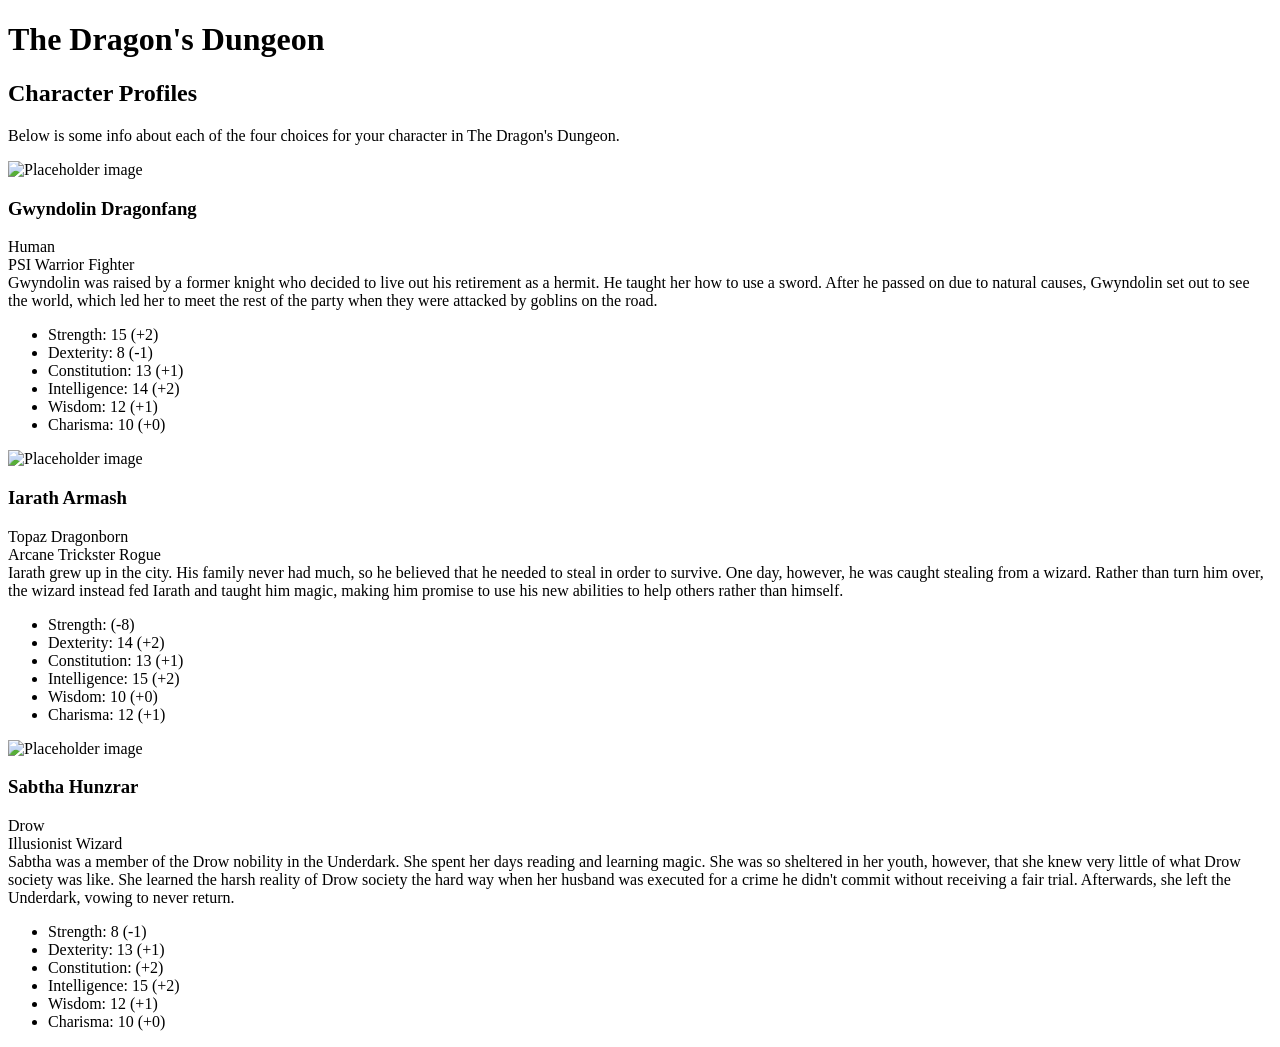
==== Hitto209-and-GameDevHunterG's-Adventure/html/characters.html @ 3d5f4a76 "added Sabtha Hunzrar to the character page" ====
<!DOCTYPE html>
<html lang="en">
<head>
    <meta charset="UTF-8">
    <meta name="viewport" content="width=device-width, initial-scale=1.0">
    <title>The Dragon's Dungeon - Character Profiles</title>
</head>
<body>
    <header>
        <h1>The Dragon's Dungeon</h1>
    </header>
    <main>
        <h2>Character Profiles</h2>
        <p>Below is some info about each of the four choices for your character in The Dragon's Dungeon.</p>
        <div id="flex-container">
            <section class="card">
                <div class="card-photo"><img src="https://picsum.photos/200/200" alt="Placeholder image"></div>
                <div class="name"><h3>Gwyndolin Dragonfang</h3></div>
                <div class="species">Human</div>
                <div class="class">PSI Warrior Fighter</div>
                <div class="bio">Gwyndolin was raised by a former knight who decided to live out his retirement as a hermit. He taught her how to use a sword. After he passed on due to natural causes, Gwyndolin set out to see the world, which led her to meet the rest of the party when they were attacked by goblins on the road.</div>
                <div class="stats">
                    <ul>
                        <li>Strength: 15 (+2)</li>
                        <li>Dexterity: 8 (-1)</li>
                        <li>Constitution: 13 (+1)</li>
                        <li>Intelligence: 14 (+2)</li>
                        <li>Wisdom: 12 (+1)</li>
                        <li>Charisma: 10 (+0)</li>
                    </ul>
                </div>
            </section>
            <section class="card">
                <div class="card-photo"><img src="https://picsum.photos/200/200" alt="Placeholder image"></div>
                <div class="name"><h3>Iarath Armash</h3></div>
                <div class="species">Topaz Dragonborn</div>
                <div class="class">Arcane Trickster Rogue</div>
                <div class="bio">Iarath grew up in the city. His family never had much, so he believed that he needed to steal in order to survive. One day, however, he was caught stealing from a wizard. Rather than turn him over, the wizard instead fed Iarath and taught him magic, making him promise to use his new abilities to help others rather than himself.</div>
                <div class="stats">
                    <ul>
                        <li>Strength: (-8)</li>
                        <li>Dexterity: 14 (+2)</li>
                        <li>Constitution: 13 (+1)</li>
                        <li>Intelligence: 15 (+2)</li>
                        <li>Wisdom: 10 (+0)</li>
                        <li>Charisma: 12 (+1)</li>
                    </ul>
                </div>
            </section>
            <section class="card">
                <div class="card-photo"><img src="https://picsum.photos/200/200" alt="Placeholder image"></div>
                <div class="name"><h3>Sabtha Hunzrar</h3></div>
                <div class="species">Drow</div>
                <div class="class">Illusionist Wizard</div>
                <div class="bio">Sabtha was a member of the Drow nobility in the Underdark. She spent her days reading and learning magic. She was so sheltered in her youth, however, that she knew very little of what Drow society was like. She learned the harsh reality of Drow society the hard way when her husband was executed for a crime he didn't commit without receiving a fair trial. Afterwards, she left the Underdark, vowing to never return.</div>
                <div class="stats">
                    <ul>
                        <li>Strength: 8 (-1)</li>
                        <li>Dexterity: 13 (+1)</li>
                        <li>Constitution: (+2)</li>
                        <li>Intelligence: 15 (+2)</li>
                        <li>Wisdom: 12 (+1)</li>
                        <li>Charisma: 10 (+0)</li>
                    </ul>
                </div>
            </section>
            <section class="card">
                <div class="card-photo"></div>
                <div class="name"></div>
                <div class="species"></div>
                <div class="class"></div>
                <div class="bio"></div>
                <div class="stats"></div>
            </section>
        </div>
    </main>
</body>
</html>
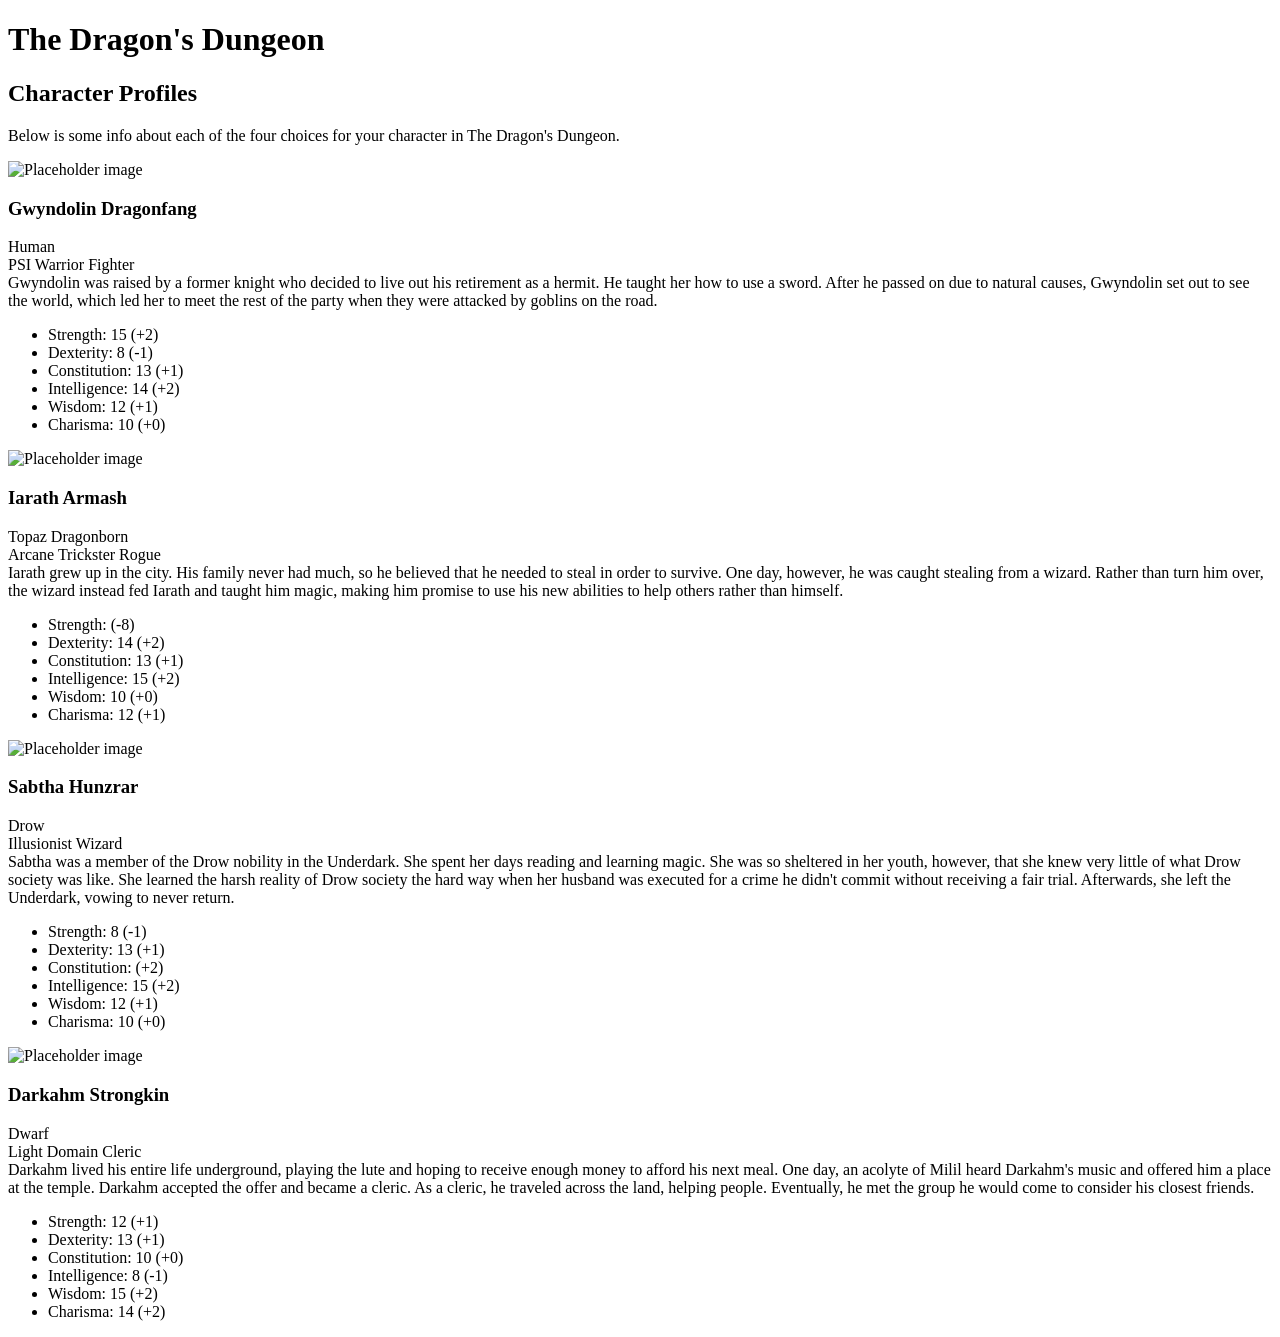
==== commit 5889d72d: "added Darkahm Strongkin to the character page" ====
--- a/Hitto209-and-GameDevHunterG's-Adventure/html/characters.html
+++ b/Hitto209-and-GameDevHunterG's-Adventure/html/characters.html
@@ -65,12 +65,21 @@
                 </div>
             </section>
             <section class="card">
-                <div class="card-photo"></div>
-                <div class="name"></div>
-                <div class="species"></div>
-                <div class="class"></div>
-                <div class="bio"></div>
-                <div class="stats"></div>
+                <div class="card-photo"><img src="https://picsum.photos/200/200" alt="Placeholder image"></div>
+                <div class="name"><h3>Darkahm Strongkin</h3></div>
+                <div class="species">Dwarf</div>
+                <div class="class">Light Domain Cleric</div>
+                <div class="bio">Darkahm lived his entire life underground, playing the lute and hoping to receive enough money to afford his next meal. One day, an acolyte of Milil heard Darkahm's music and offered him a place at the temple. Darkahm accepted the offer and became a cleric. As a cleric, he traveled across the land, helping people. Eventually, he met the group he would come to consider his closest friends.</div>
+                <div class="stats">
+                    <ul>
+                        <li>Strength: 12 (+1)</li>
+                        <li>Dexterity: 13 (+1)</li>
+                        <li>Constitution: 10 (+0)</li>
+                        <li>Intelligence: 8 (-1)</li>
+                        <li>Wisdom: 15 (+2)</li>
+                        <li>Charisma: 14 (+2)</li>
+                    </ul>
+                </div>
             </section>
         </div>
     </main>
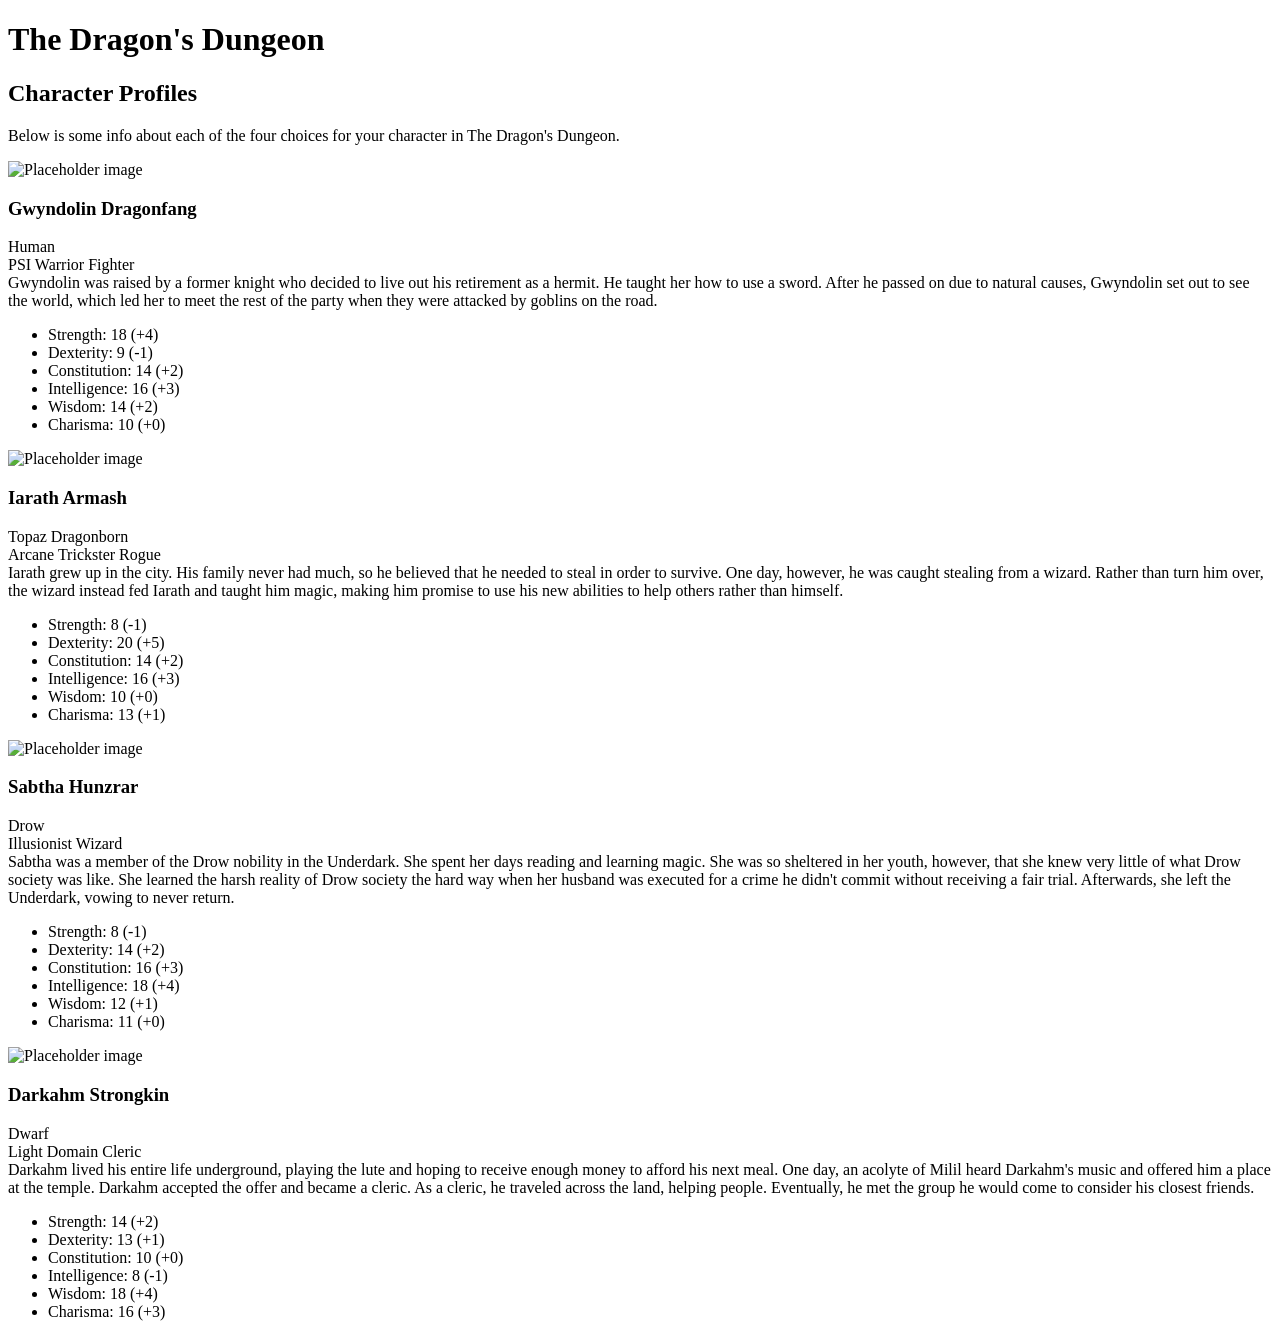
==== commit 6c475f6f: "changed stats to reflect level 10" ====
--- a/Hitto209-and-GameDevHunterG's-Adventure/html/characters.html
+++ b/Hitto209-and-GameDevHunterG's-Adventure/html/characters.html
@@ -21,11 +21,11 @@
                 <div class="bio">Gwyndolin was raised by a former knight who decided to live out his retirement as a hermit. He taught her how to use a sword. After he passed on due to natural causes, Gwyndolin set out to see the world, which led her to meet the rest of the party when they were attacked by goblins on the road.</div>
                 <div class="stats">
                     <ul>
-                        <li>Strength: 15 (+2)</li>
-                        <li>Dexterity: 8 (-1)</li>
-                        <li>Constitution: 13 (+1)</li>
-                        <li>Intelligence: 14 (+2)</li>
-                        <li>Wisdom: 12 (+1)</li>
+                        <li>Strength: 18 (+4)</li>
+                        <li>Dexterity: 9 (-1)</li>
+                        <li>Constitution: 14 (+2)</li>
+                        <li>Intelligence: 16 (+3)</li>
+                        <li>Wisdom: 14 (+2)</li>
                         <li>Charisma: 10 (+0)</li>
                     </ul>
                 </div>
@@ -38,12 +38,12 @@
                 <div class="bio">Iarath grew up in the city. His family never had much, so he believed that he needed to steal in order to survive. One day, however, he was caught stealing from a wizard. Rather than turn him over, the wizard instead fed Iarath and taught him magic, making him promise to use his new abilities to help others rather than himself.</div>
                 <div class="stats">
                     <ul>
-                        <li>Strength: (-8)</li>
-                        <li>Dexterity: 14 (+2)</li>
-                        <li>Constitution: 13 (+1)</li>
-                        <li>Intelligence: 15 (+2)</li>
+                        <li>Strength: 8 (-1)</li>
+                        <li>Dexterity: 20 (+5)</li>
+                        <li>Constitution: 14 (+2)</li>
+                        <li>Intelligence: 16 (+3)</li>
                         <li>Wisdom: 10 (+0)</li>
-                        <li>Charisma: 12 (+1)</li>
+                        <li>Charisma: 13 (+1)</li>
                     </ul>
                 </div>
             </section>
@@ -56,11 +56,11 @@
                 <div class="stats">
                     <ul>
                         <li>Strength: 8 (-1)</li>
-                        <li>Dexterity: 13 (+1)</li>
-                        <li>Constitution: (+2)</li>
-                        <li>Intelligence: 15 (+2)</li>
+                        <li>Dexterity: 14 (+2)</li>
+                        <li>Constitution: 16 (+3)</li>
+                        <li>Intelligence: 18 (+4)</li>
                         <li>Wisdom: 12 (+1)</li>
-                        <li>Charisma: 10 (+0)</li>
+                        <li>Charisma: 11 (+0)</li>
                     </ul>
                 </div>
             </section>
@@ -72,12 +72,12 @@
                 <div class="bio">Darkahm lived his entire life underground, playing the lute and hoping to receive enough money to afford his next meal. One day, an acolyte of Milil heard Darkahm's music and offered him a place at the temple. Darkahm accepted the offer and became a cleric. As a cleric, he traveled across the land, helping people. Eventually, he met the group he would come to consider his closest friends.</div>
                 <div class="stats">
                     <ul>
-                        <li>Strength: 12 (+1)</li>
+                        <li>Strength: 14 (+2)</li>
                         <li>Dexterity: 13 (+1)</li>
                         <li>Constitution: 10 (+0)</li>
                         <li>Intelligence: 8 (-1)</li>
-                        <li>Wisdom: 15 (+2)</li>
-                        <li>Charisma: 14 (+2)</li>
+                        <li>Wisdom: 18 (+4)</li>
+                        <li>Charisma: 16 (+3)</li>
                     </ul>
                 </div>
             </section>
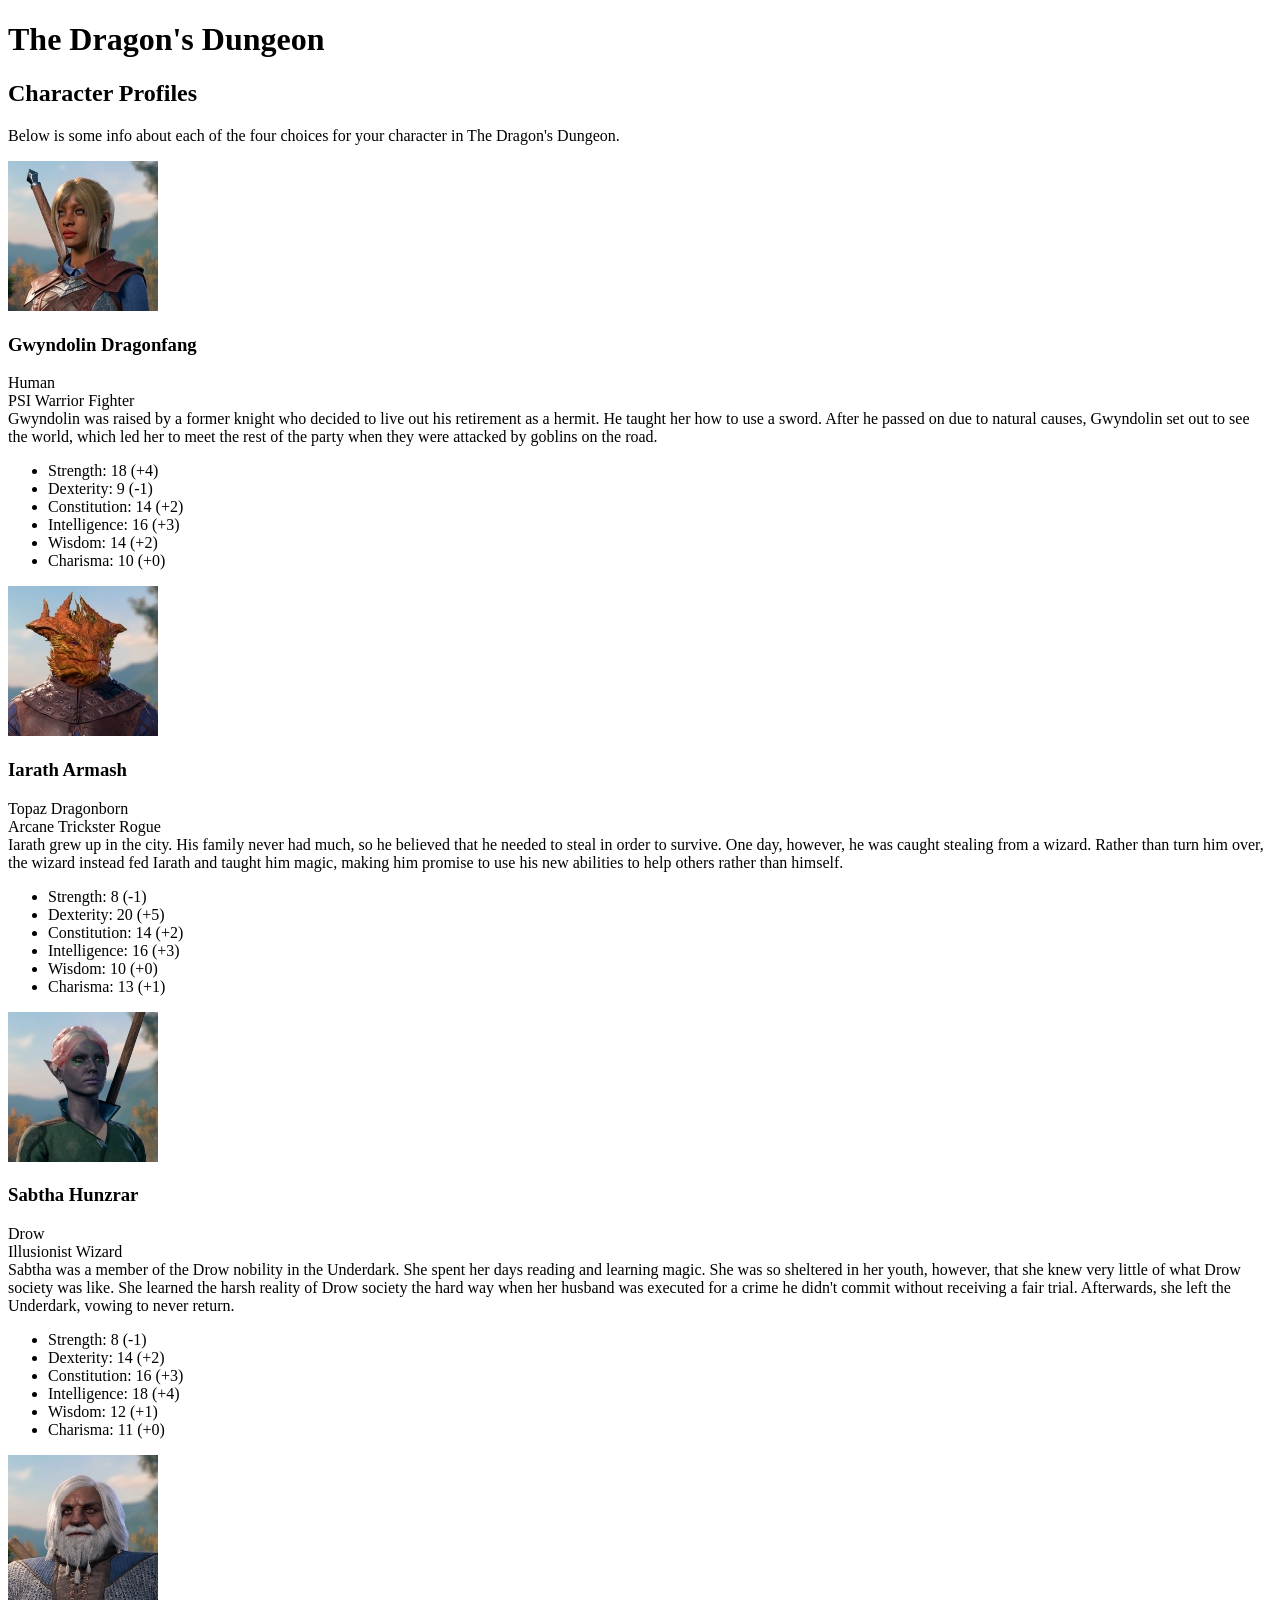
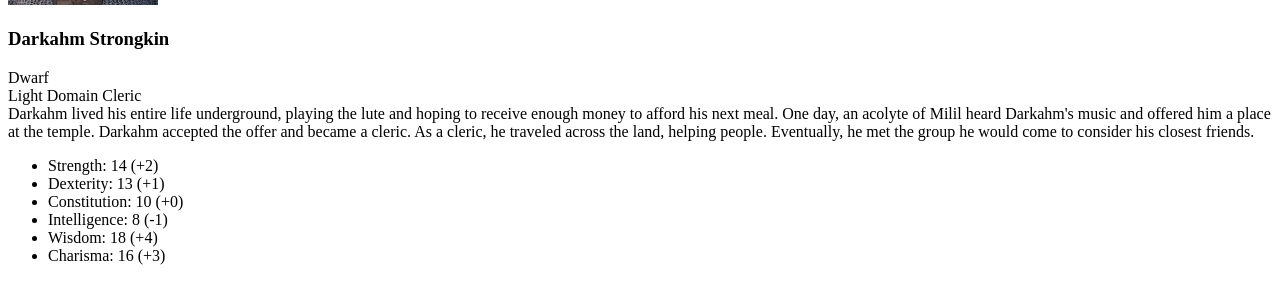
==== commit 8c5b0821: "added character photos" ====
--- a/Hitto209-and-GameDevHunterG's-Adventure/html/characters.html
+++ b/Hitto209-and-GameDevHunterG's-Adventure/html/characters.html
@@ -14,7 +14,7 @@
         <p>Below is some info about each of the four choices for your character in The Dragon's Dungeon.</p>
         <div id="flex-container">
             <section class="card">
-                <div class="card-photo"><img src="https://picsum.photos/200/200" alt="Placeholder image"></div>
+                <div class="card-photo"><img src="img/gwyndolin-dragonfang.jpg" alt="Gwyndolin Dragonfang" width="150" height="150"></div>
                 <div class="name"><h3>Gwyndolin Dragonfang</h3></div>
                 <div class="species">Human</div>
                 <div class="class">PSI Warrior Fighter</div>
@@ -31,7 +31,7 @@
                 </div>
             </section>
             <section class="card">
-                <div class="card-photo"><img src="https://picsum.photos/200/200" alt="Placeholder image"></div>
+                <div class="card-photo"><img src="img/iarath-armash.jpg" alt="Iarath Armash" width="150" height="150"></div>
                 <div class="name"><h3>Iarath Armash</h3></div>
                 <div class="species">Topaz Dragonborn</div>
                 <div class="class">Arcane Trickster Rogue</div>
@@ -48,7 +48,7 @@
                 </div>
             </section>
             <section class="card">
-                <div class="card-photo"><img src="https://picsum.photos/200/200" alt="Placeholder image"></div>
+                <div class="card-photo"><img src="img/sabtha-hunzrar.jpg" alt="Sabtha Hunzrar" width="150" height="150"></div>
                 <div class="name"><h3>Sabtha Hunzrar</h3></div>
                 <div class="species">Drow</div>
                 <div class="class">Illusionist Wizard</div>
@@ -65,7 +65,7 @@
                 </div>
             </section>
             <section class="card">
-                <div class="card-photo"><img src="https://picsum.photos/200/200" alt="Placeholder image"></div>
+                <div class="card-photo"><img src="img/darkahm-strongkin.jpg" alt="Darkahm Strongkin" width="150" height="150"></div>
                 <div class="name"><h3>Darkahm Strongkin</h3></div>
                 <div class="species">Dwarf</div>
                 <div class="class">Light Domain Cleric</div>
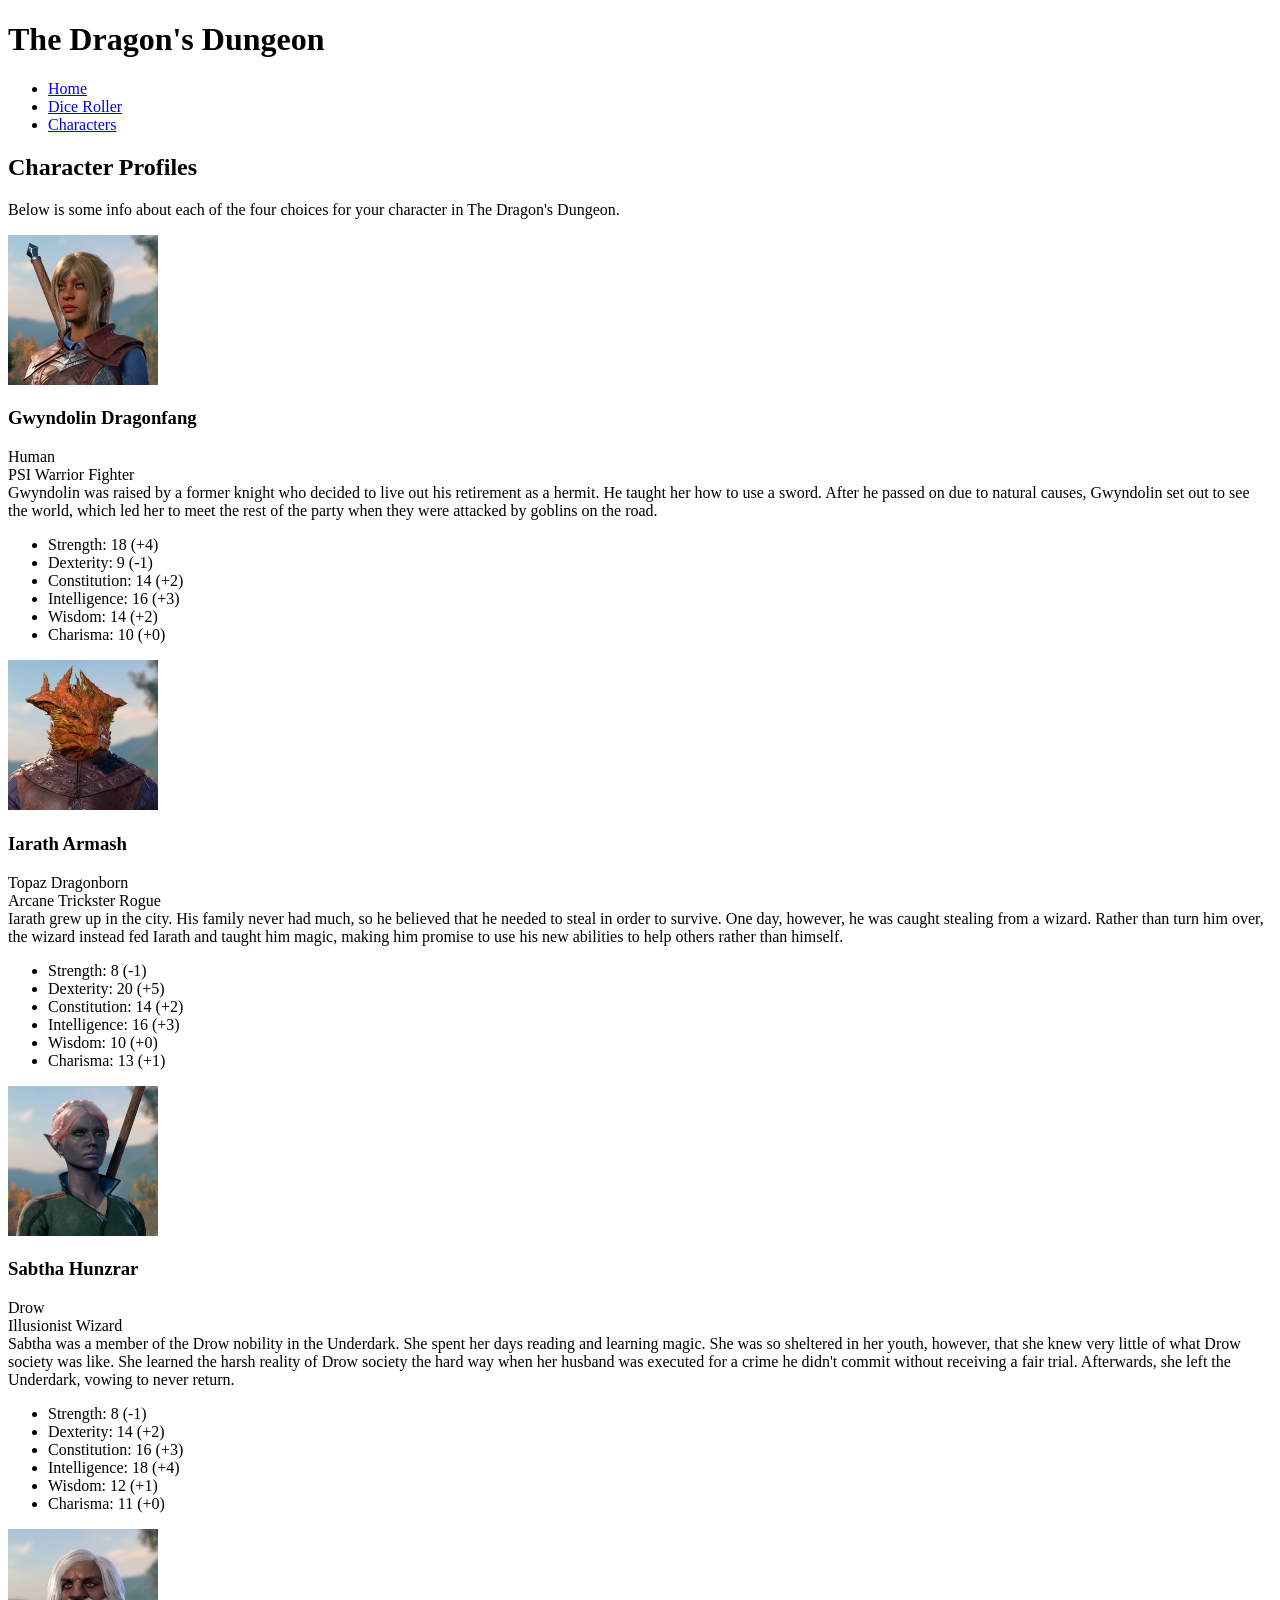
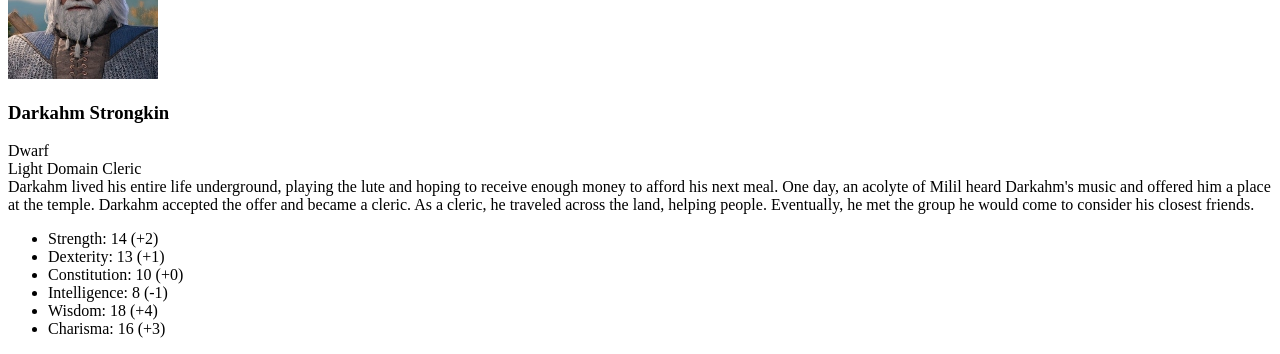
==== commit c8e0945d: "added the navigation bar to all pages" ====
--- a/Hitto209-and-GameDevHunterG's-Adventure/html/characters.html
+++ b/Hitto209-and-GameDevHunterG's-Adventure/html/characters.html
@@ -8,6 +8,13 @@
 <body>
     <header>
         <h1>The Dragon's Dungeon</h1>
+        <nav>
+            <ul>
+                <li><a href="index.html">Home</a></li>
+                <li><a href="dice.html">Dice Roller</a></li>
+                <li><a href="characters.html">Characters</a></li>
+            </ul>
+        </nav>
     </header>
     <main>
         <h2>Character Profiles</h2>
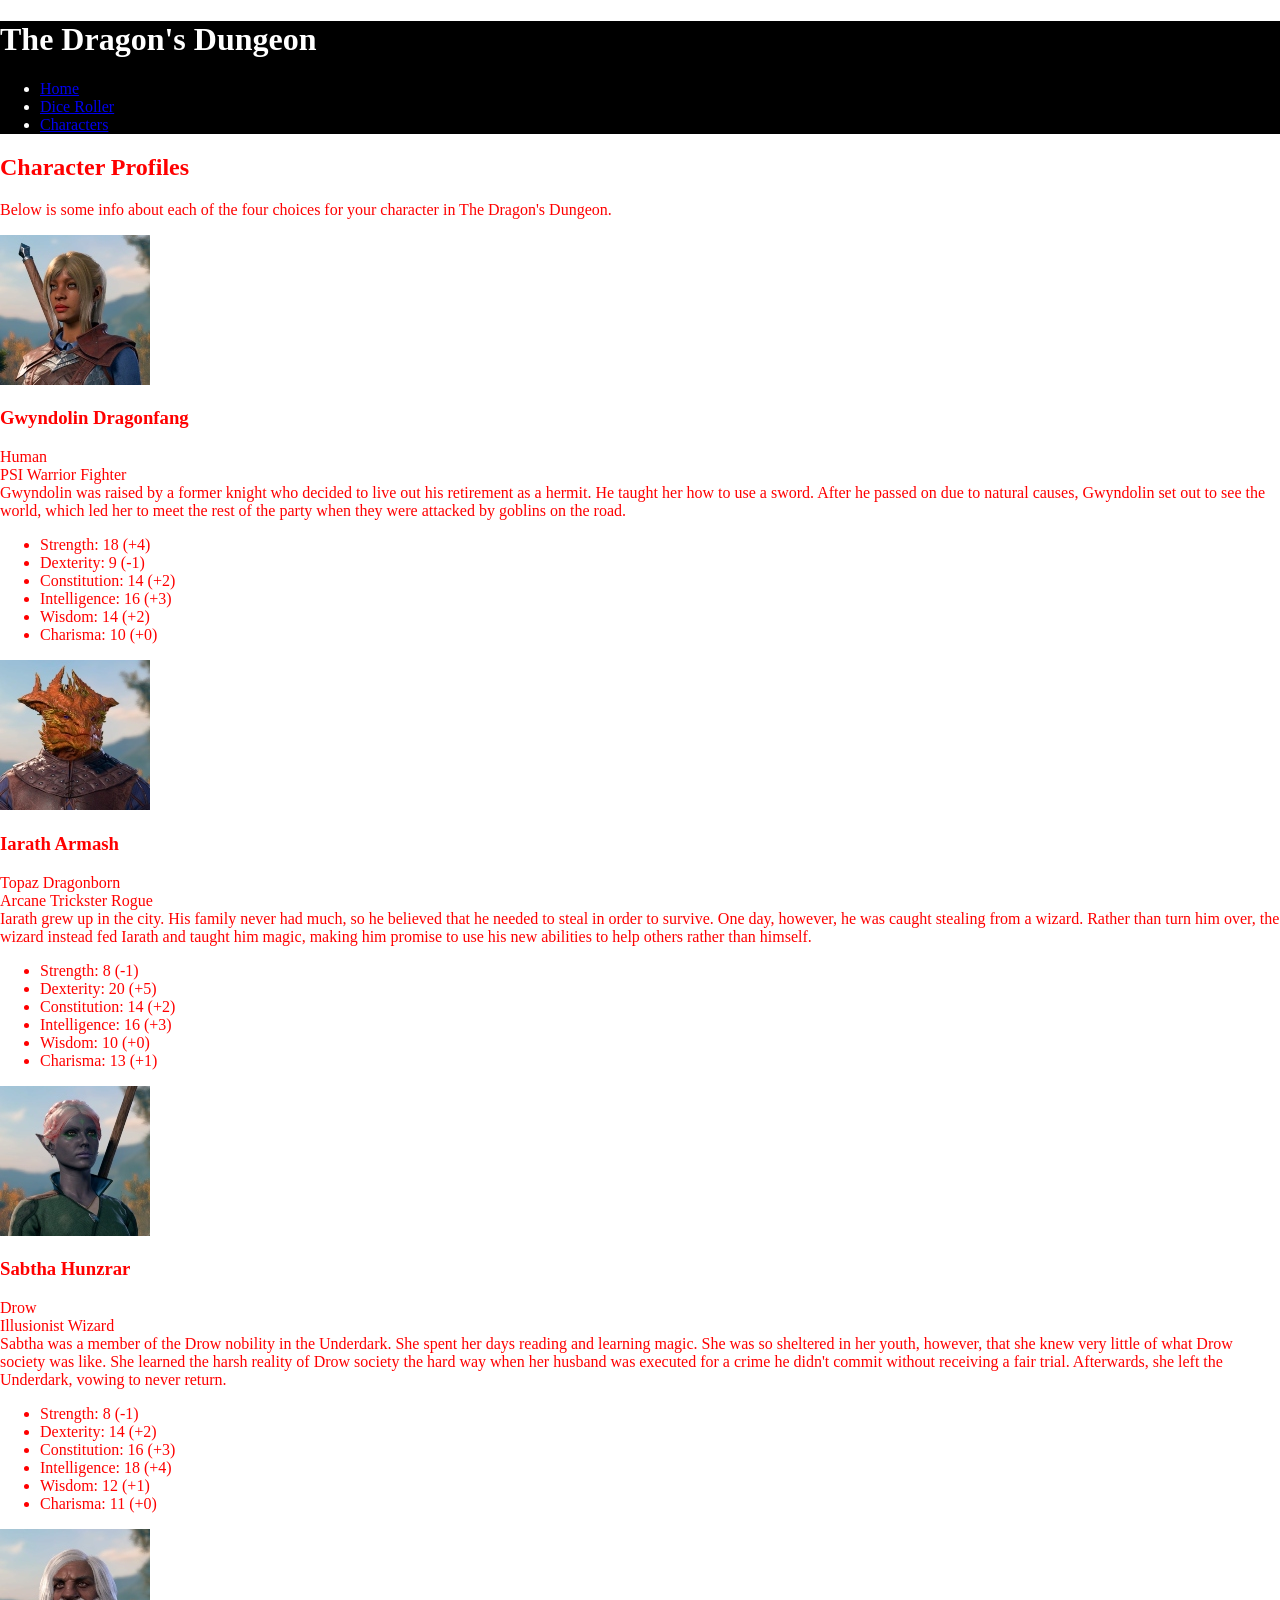
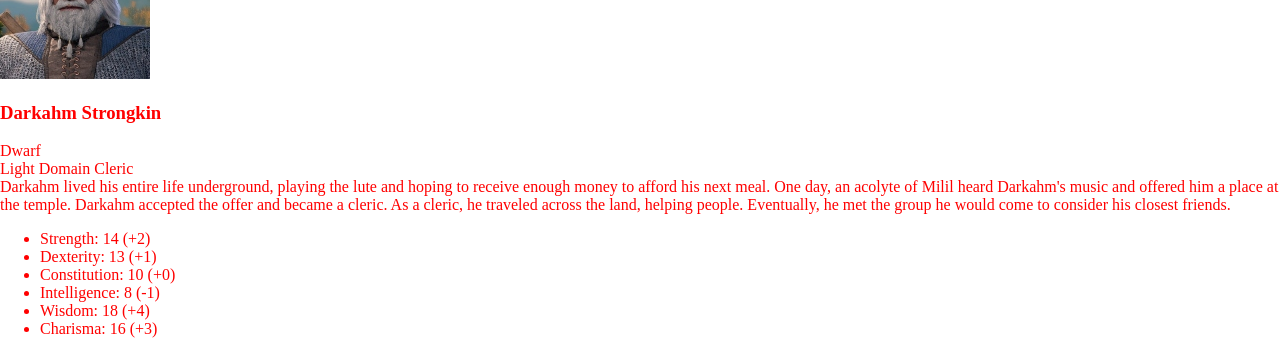
==== commit 6ef95c91: "created and linked stylesheet to companion site" ====
--- a/Hitto209-and-GameDevHunterG's-Adventure/html/characters.html
+++ b/Hitto209-and-GameDevHunterG's-Adventure/html/characters.html
@@ -4,6 +4,7 @@
     <meta charset="UTF-8">
     <meta name="viewport" content="width=device-width, initial-scale=1.0">
     <title>The Dragon's Dungeon - Character Profiles</title>
+    <link rel="stylesheet" href="css/styles.css">
 </head>
 <body>
     <header>
--- a/Hitto209-and-GameDevHunterG's-Adventure/html/css/styles.css
+++ b/Hitto209-and-GameDevHunterG's-Adventure/html/css/styles.css
@@ -0,0 +1,9 @@
+header{
+    background-color: black;
+    color: white;
+}
+body{
+    color: red;
+    margin: 0;
+    padding: 0;
+}
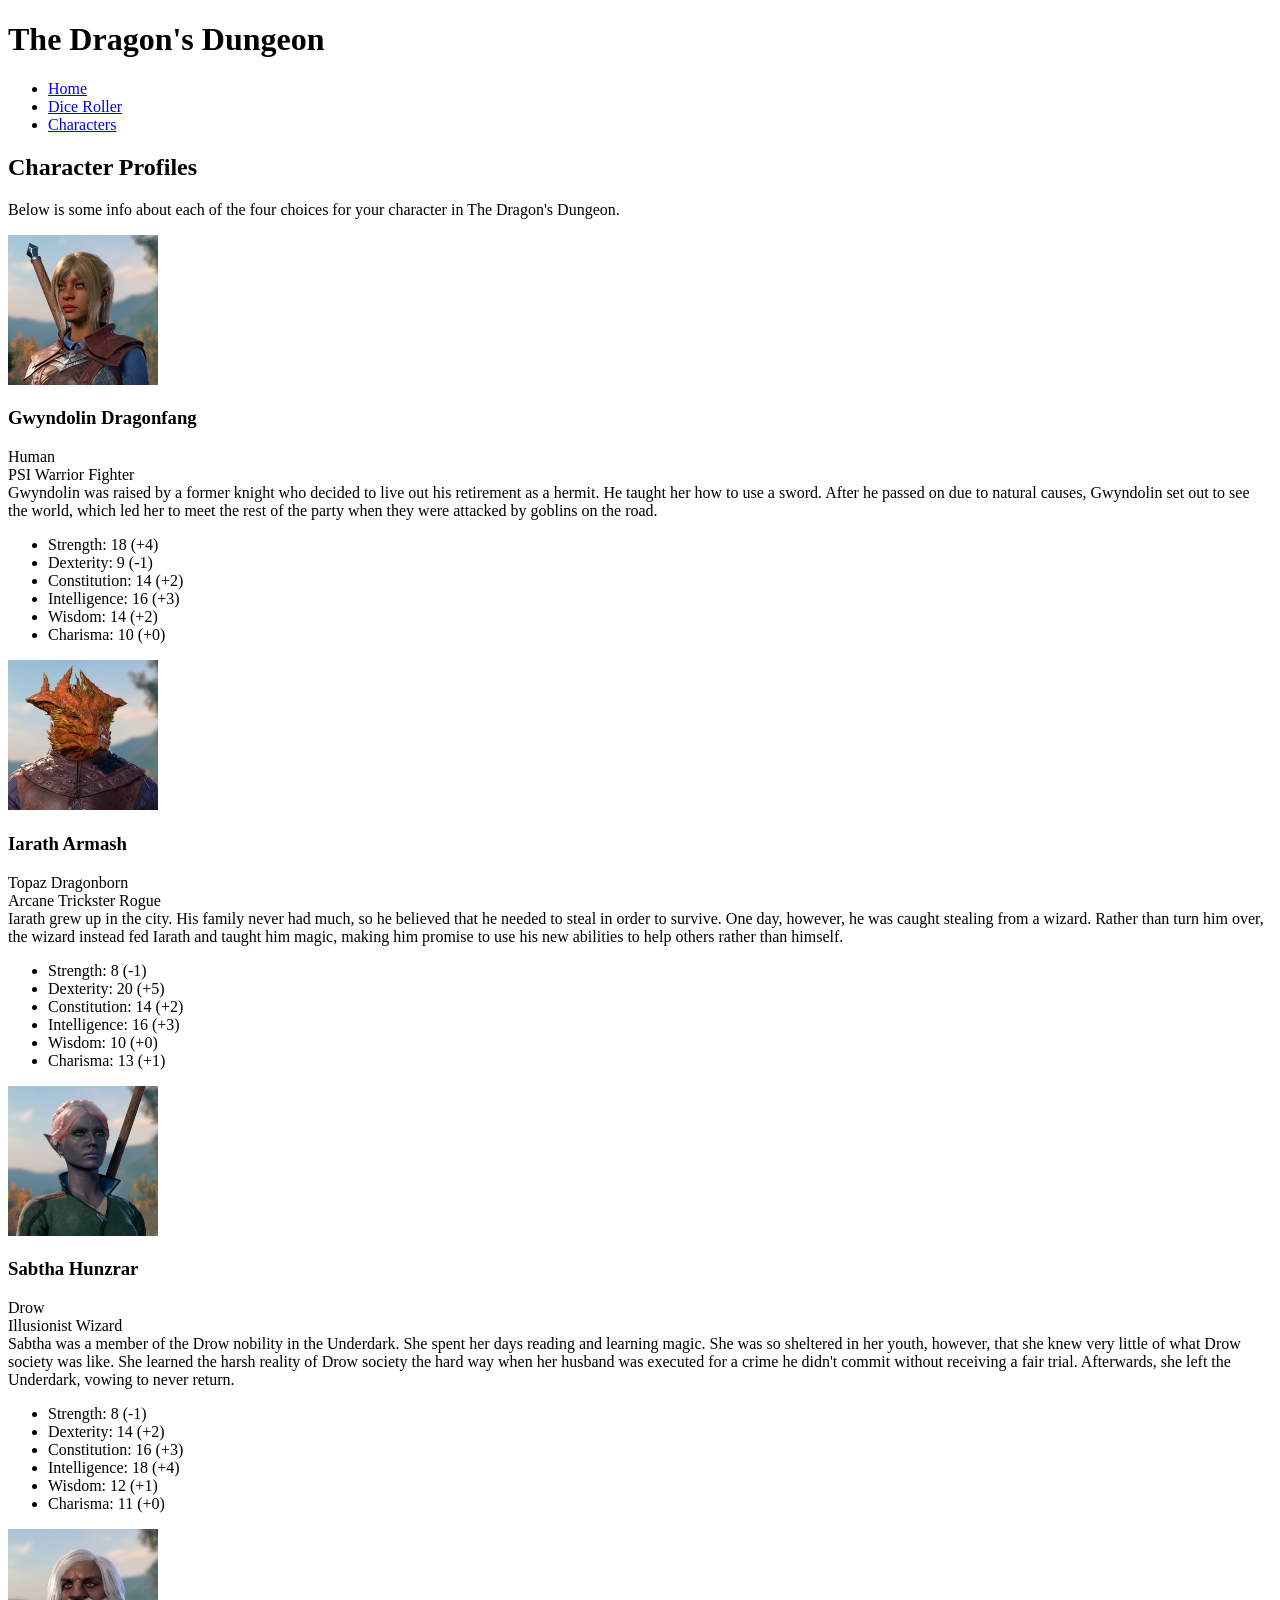
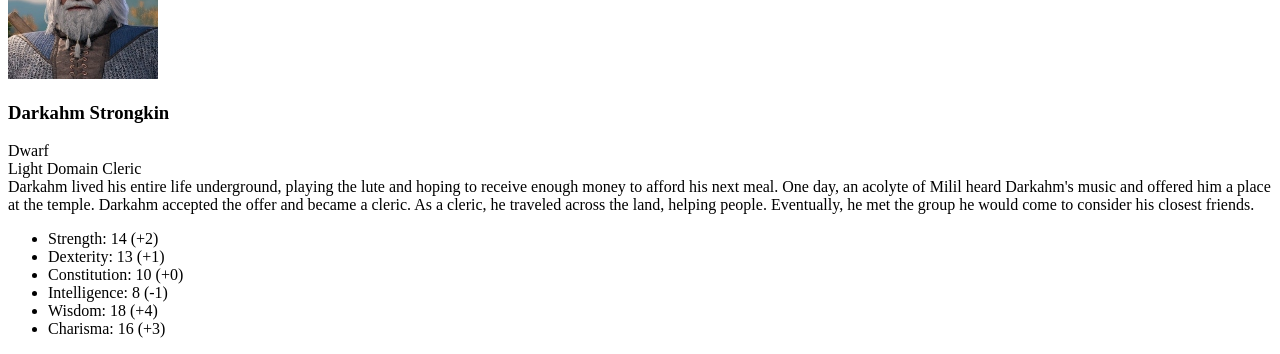
==== commit 1d3c03a1: "resolved branch merge conflict" ====
--- a/Hitto209-and-GameDevHunterG's-Adventure/html/characters.html
+++ b/Hitto209-and-GameDevHunterG's-Adventure/html/characters.html
@@ -4,7 +4,6 @@
     <meta charset="UTF-8">
     <meta name="viewport" content="width=device-width, initial-scale=1.0">
     <title>The Dragon's Dungeon - Character Profiles</title>
-    <link rel="stylesheet" href="css/styles.css">
 </head>
 <body>
     <header>
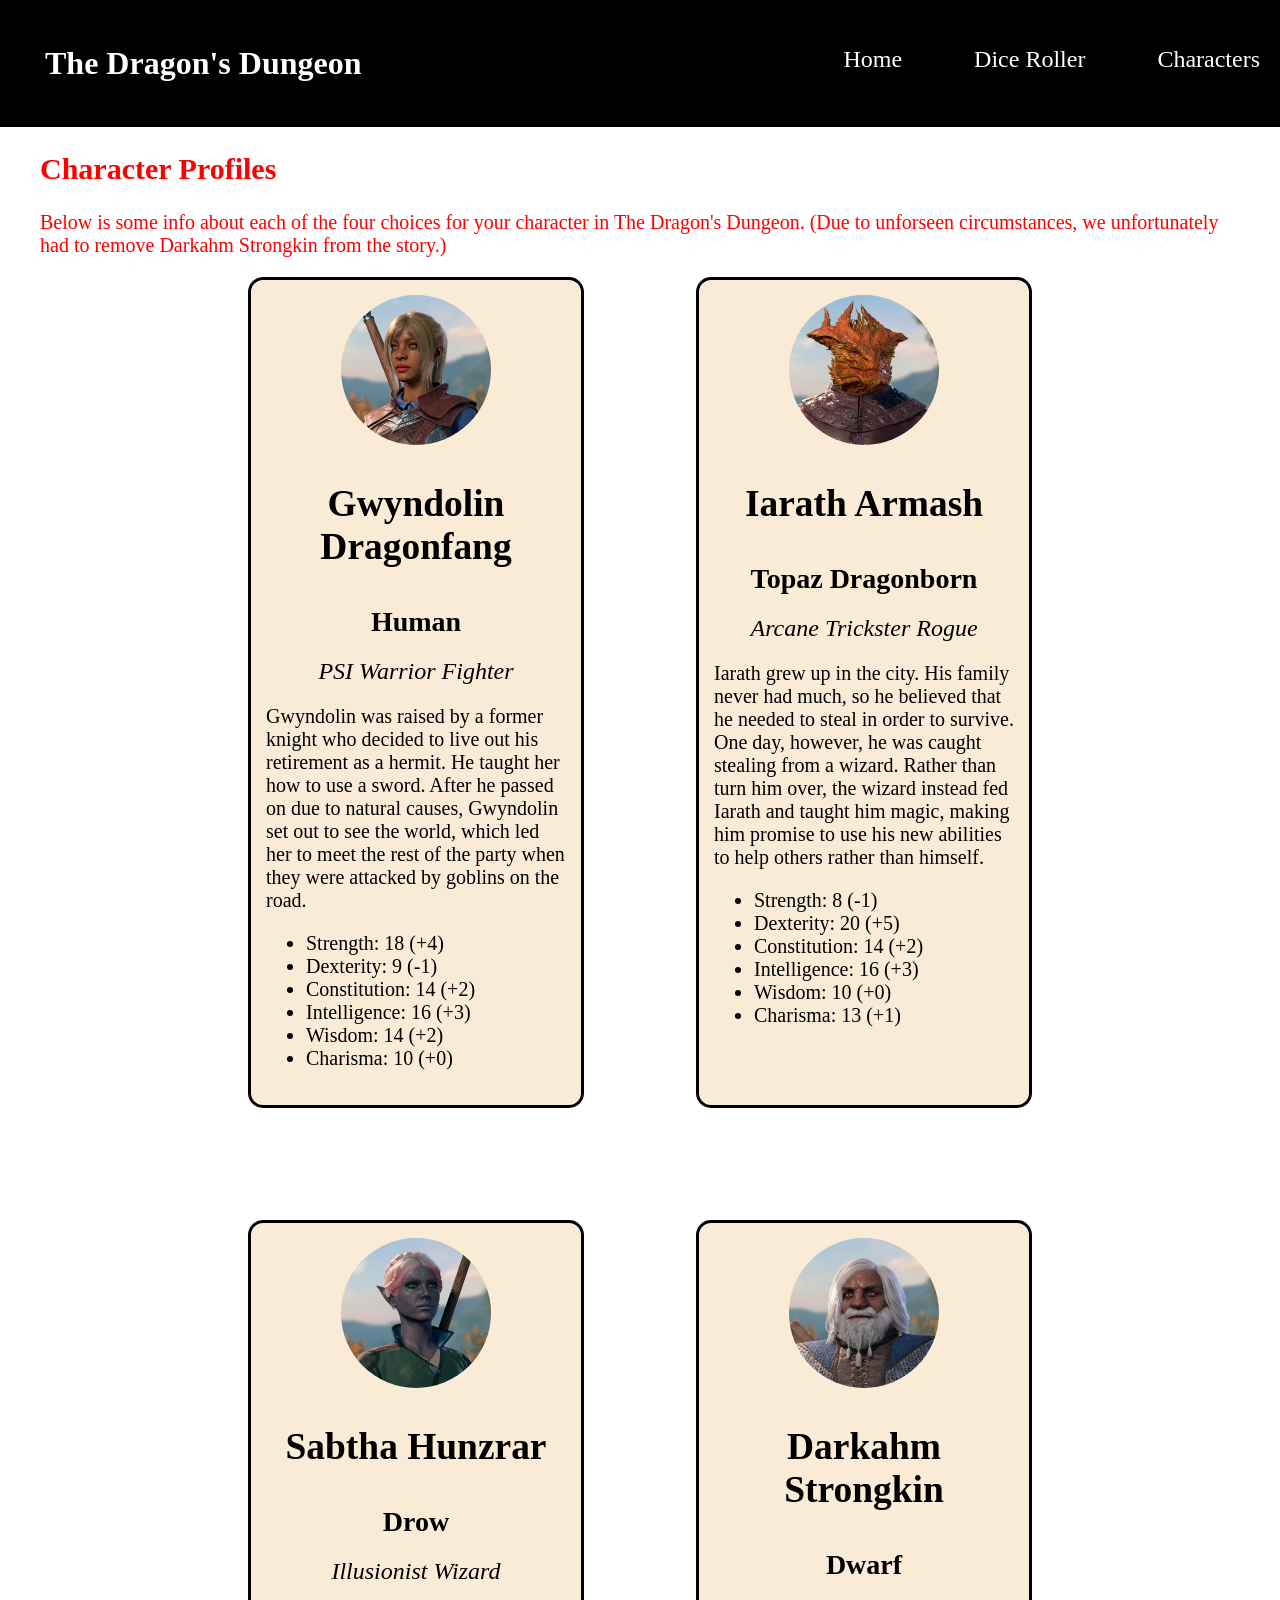
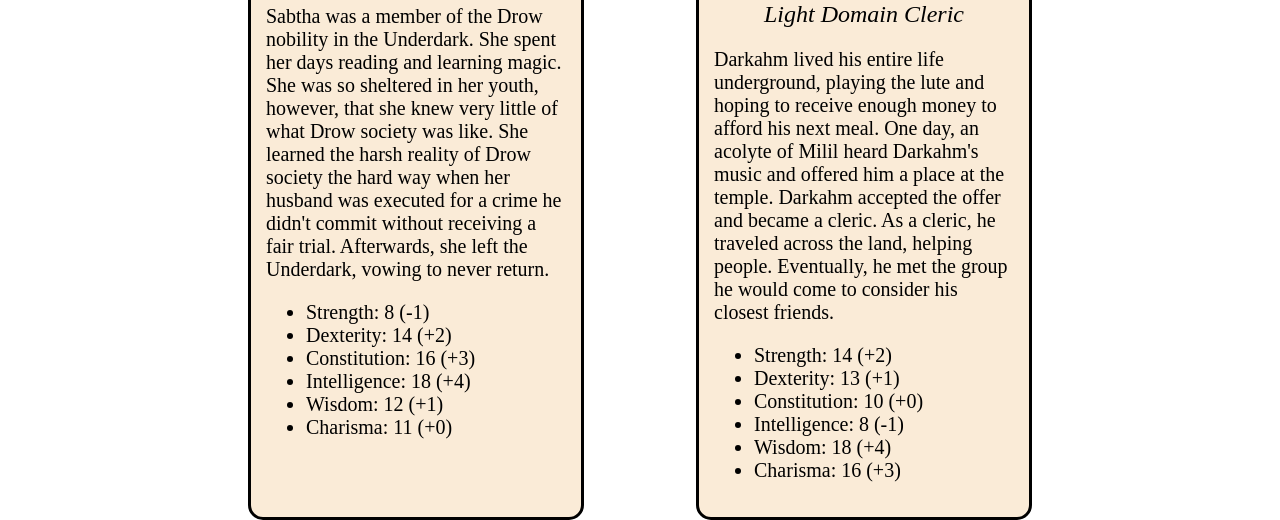
==== commit 894365a9: "added scene for aftermath of Karl encounter" ====
--- a/Hitto209-and-GameDevHunterG's-Adventure/html/characters.html
+++ b/Hitto209-and-GameDevHunterG's-Adventure/html/characters.html
@@ -4,6 +4,7 @@
     <meta charset="UTF-8">
     <meta name="viewport" content="width=device-width, initial-scale=1.0">
     <title>The Dragon's Dungeon - Character Profiles</title>
+    <link rel="stylesheet" href="css/styles.css">
 </head>
 <body>
     <header>
@@ -18,7 +19,7 @@
     </header>
     <main>
         <h2>Character Profiles</h2>
-        <p>Below is some info about each of the four choices for your character in The Dragon's Dungeon.</p>
+        <p>Below is some info about each of the four choices for your character in The Dragon's Dungeon. (Due to unforseen circumstances, we unfortunately had to remove Darkahm Strongkin from the story.)</p>
         <div id="flex-container">
             <section class="card">
                 <div class="card-photo"><img src="img/gwyndolin-dragonfang.jpg" alt="Gwyndolin Dragonfang" width="150" height="150"></div>
--- a/Hitto209-and-GameDevHunterG's-Adventure/html/css/styles.css
+++ b/Hitto209-and-GameDevHunterG's-Adventure/html/css/styles.css
@@ -0,0 +1,104 @@
+header{
+    background-color: black;
+    color: white;
+    display: flex;
+    justify-content: space-between;
+}
+body{
+    color: red;
+    margin: 0;
+    padding: 0;
+    font-family: 'Times New Roman', Times, serif;
+}
+h1{
+    margin: 15px;
+    padding: 30px;
+}
+main{
+    max-width: 1200px;
+    margin: auto;
+    font-size: 20px;
+}
+nav ul{
+    display: flex;
+    justify-content: space-evenly;
+    gap: 2rem;
+    list-style: none;
+}
+nav a{
+    display: block;
+    padding: 20px;
+    text-decoration: none;
+    color: white;
+    font-size: 1.5em;
+    margin-top: 10px;
+    border-radius: 20px;
+}
+nav a:hover{
+    background-color: white;
+    color: red;
+}
+#flex-container{
+    display: flex;
+    flex-wrap: wrap;
+    justify-content: center;
+    gap: 7rem;
+}
+.card{
+    max-width: 300px;
+    background-color: antiquewhite;
+    padding: 15px;
+    border-radius: 15px;
+    border-style: solid;
+    color: black;
+}
+.card-photo{
+    width: 150px;
+    height: 150px;
+    margin-left: auto;
+    margin-right: auto;
+}
+.card-photo img{
+    width: 150px;
+    height: 150px;
+    border-radius: 50%;
+}
+.name, .species, .class{
+    text-align: center;
+}
+.name{
+    font-size: 2rem;
+}
+.species{
+    font-size: 1.75rem;
+    margin-bottom: 20px;
+    font-weight: 600;
+}
+.class{
+    font-size: 1.5rem;
+    margin-bottom: 20px;
+    font-style: italic;
+}
+#D20, #D8{
+    margin: auto;
+    width: 400px;
+    height: 400px;
+    display: flex;
+    justify-content: center;
+    align-items: center;
+    margin-top: 50px;
+}
+#D20-result, #D8-result{
+    text-align: center;
+    font-size: 4rem;
+    color: grey;
+}
+#D20{
+    background-image: url(../img/d20.png);
+}
+#D8{
+    background-image: url(../img/d8.jpg);
+}
+button{
+    margin: 25px;
+}
